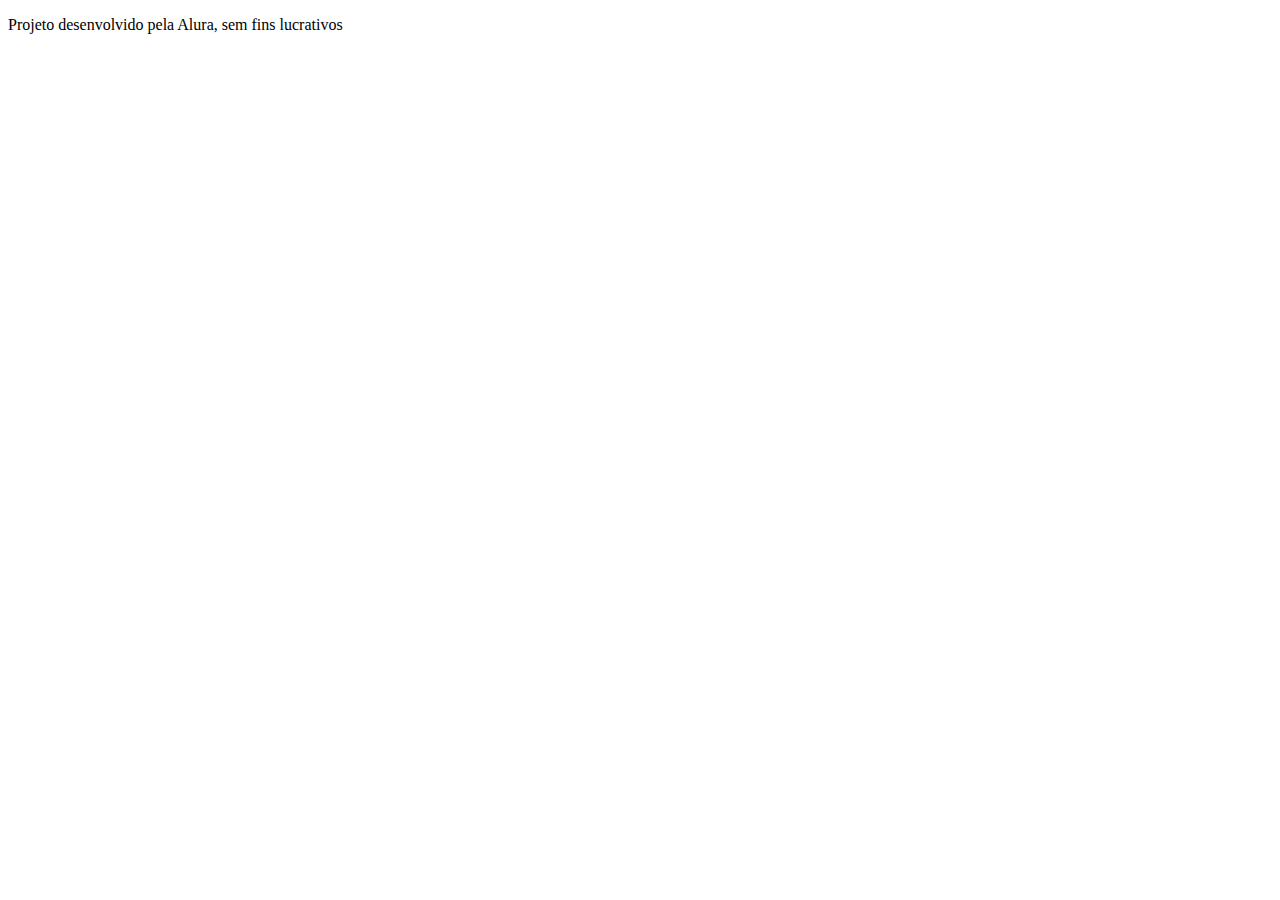
==== index.html @ 9d83c1ab "Add files via upload" ====
<!DOCTYPE html>
<html lang="pt-br">
<head>
    <meta charset="UTF-8">
    <meta name="viewport" content="width=device-width, initial-scale=1.0">
    <link rel="stylesheet" href="assets/style.css">
    <title>Flashcard</title>
</head>
<body>
    <main>
        <section id="container">
            <!-- <article class="cartao">
                <div class="cartao__conteudo">
                    <h3>Programação</h3>
                    <div class="cartao__conteudo__pergunta">
                        <p>O que é JavaScript?</p>
                    </div>
                    <div class="cartao__conteudo__resposta">
                        <p>O JavaScript é uma linguagem de programação</p>
                    </div>
                </div>
            </article> -->
        </section>
    </main>
    <footer>
        <p>Projeto desenvolvido pela Alura, sem fins lucrativos</p>
    </footer>
    <script src="app.js"></script>
    <script src="perguntas.js"></script>
</body>
</html>
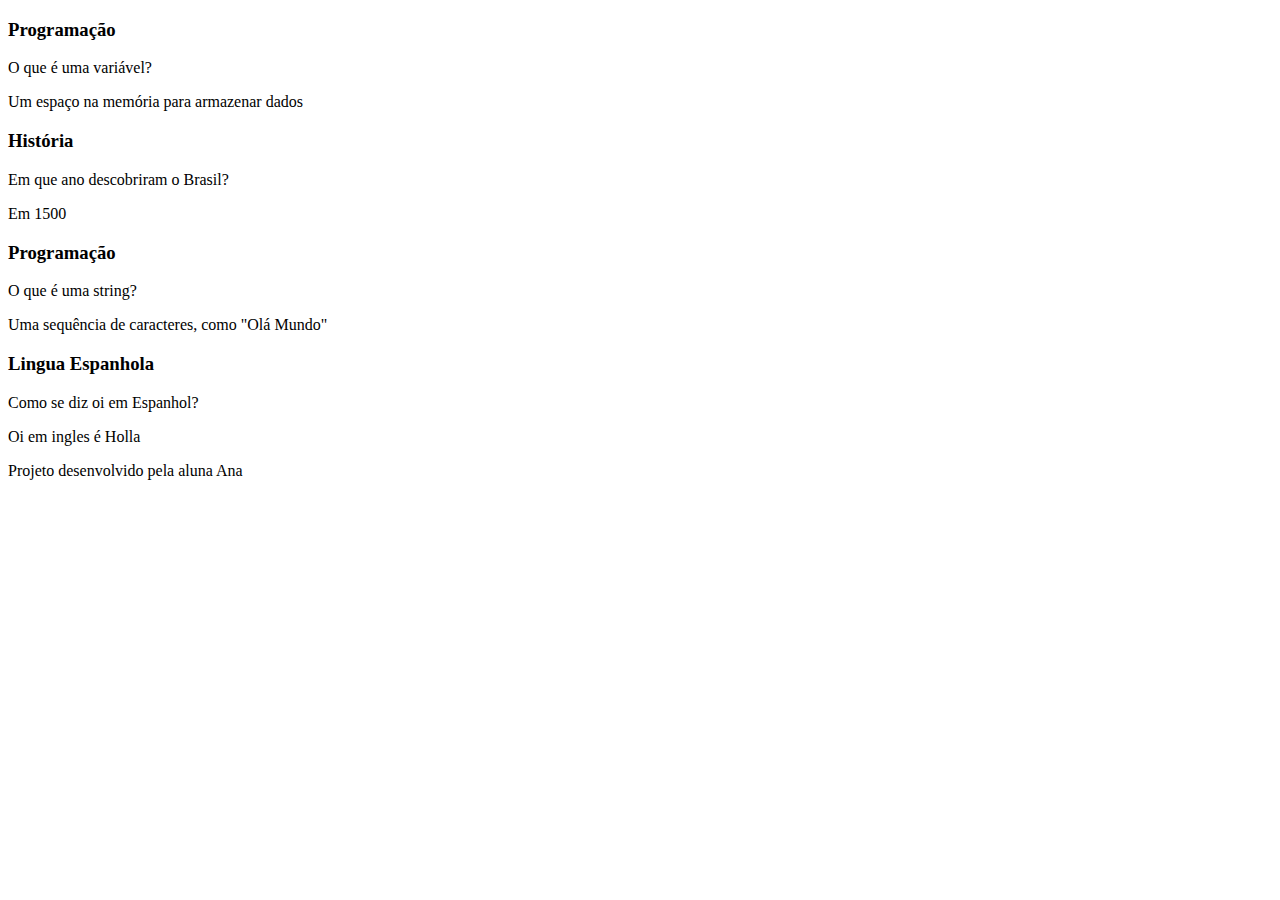
==== commit ef4e58cc: "Add files via upload" ====
--- a/index.html
+++ b/index.html
@@ -23,7 +23,7 @@
         </section>
     </main>
     <footer>
-        <p>Projeto desenvolvido pela Alura, sem fins lucrativos</p>
+        <p>Projeto desenvolvido pela aluna Ana</p>
     </footer>
     <script src="app.js"></script>
     <script src="perguntas.js"></script>
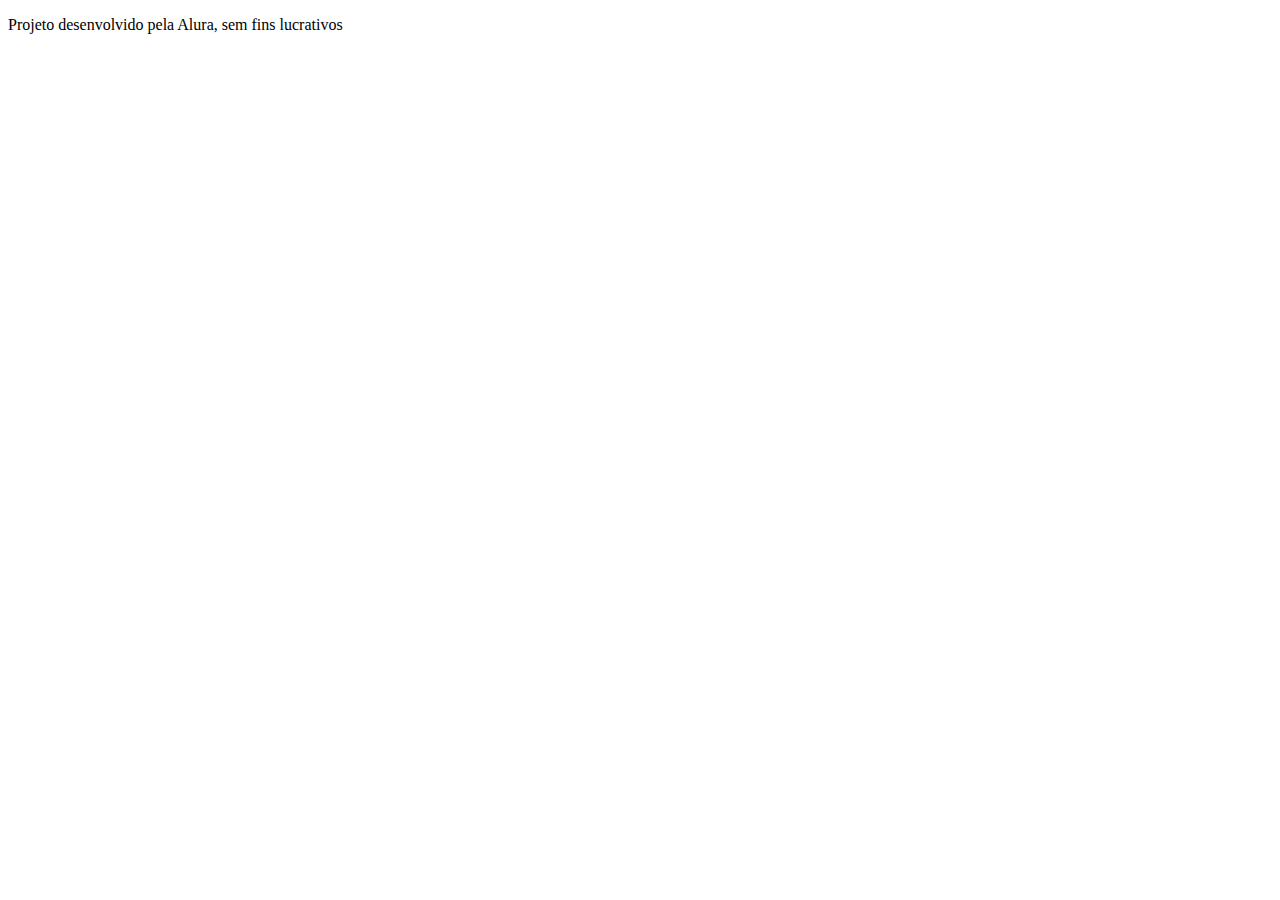
==== commit 2c856c8e: "Add files via upload" ====
--- a/index.html
+++ b/index.html
@@ -23,7 +23,7 @@
         </section>
     </main>
     <footer>
-        <p>Projeto desenvolvido pela aluna Ana</p>
+        <p>Projeto desenvolvido pela Alura, sem fins lucrativos</p>
     </footer>
     <script src="app.js"></script>
     <script src="perguntas.js"></script>
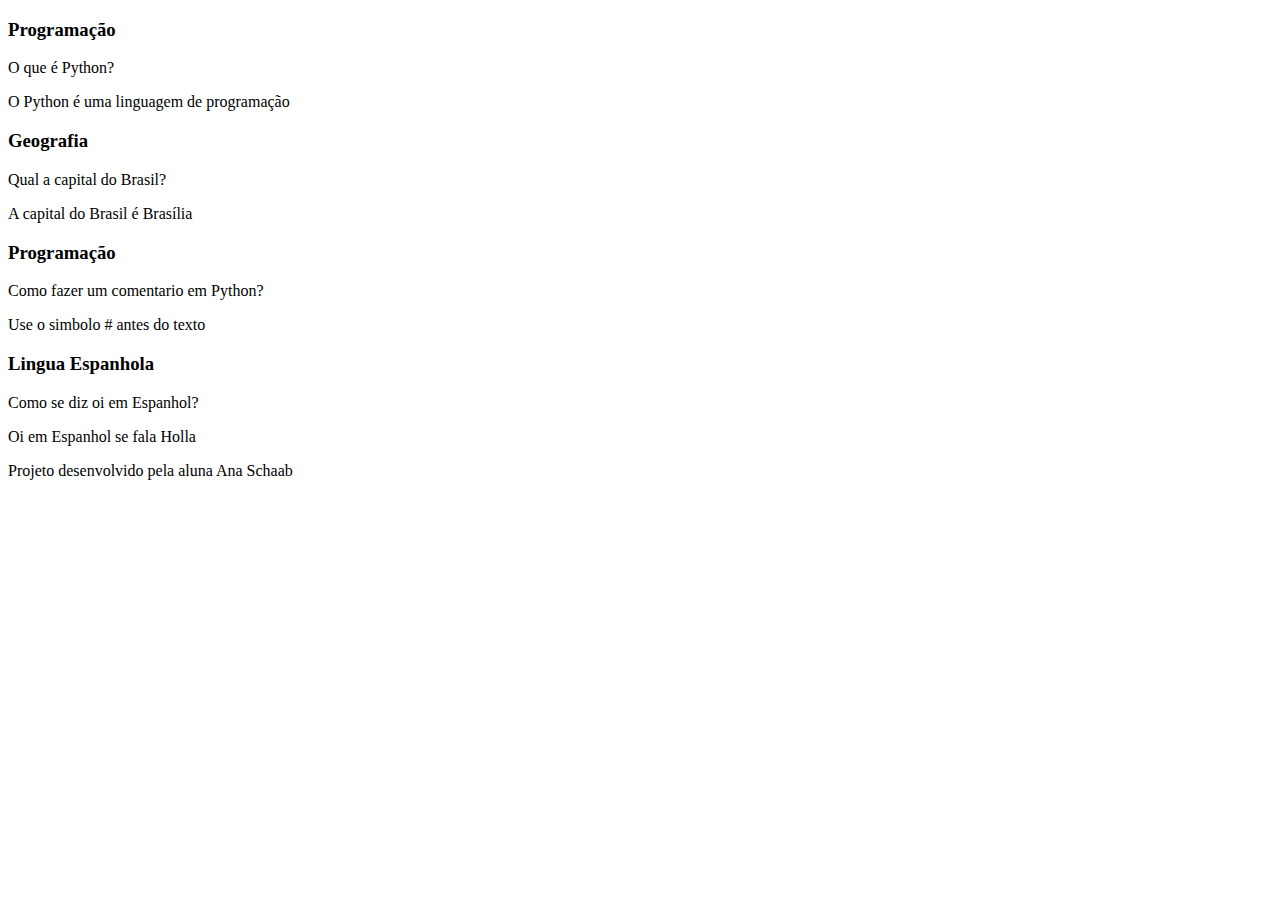
==== commit 590fbc51: "Add files via upload" ====
--- a/index.html
+++ b/index.html
@@ -23,7 +23,7 @@
         </section>
     </main>
     <footer>
-        <p>Projeto desenvolvido pela Alura, sem fins lucrativos</p>
+        <p>Projeto desenvolvido pela aluna Ana Schaab</p>
     </footer>
     <script src="app.js"></script>
     <script src="perguntas.js"></script>
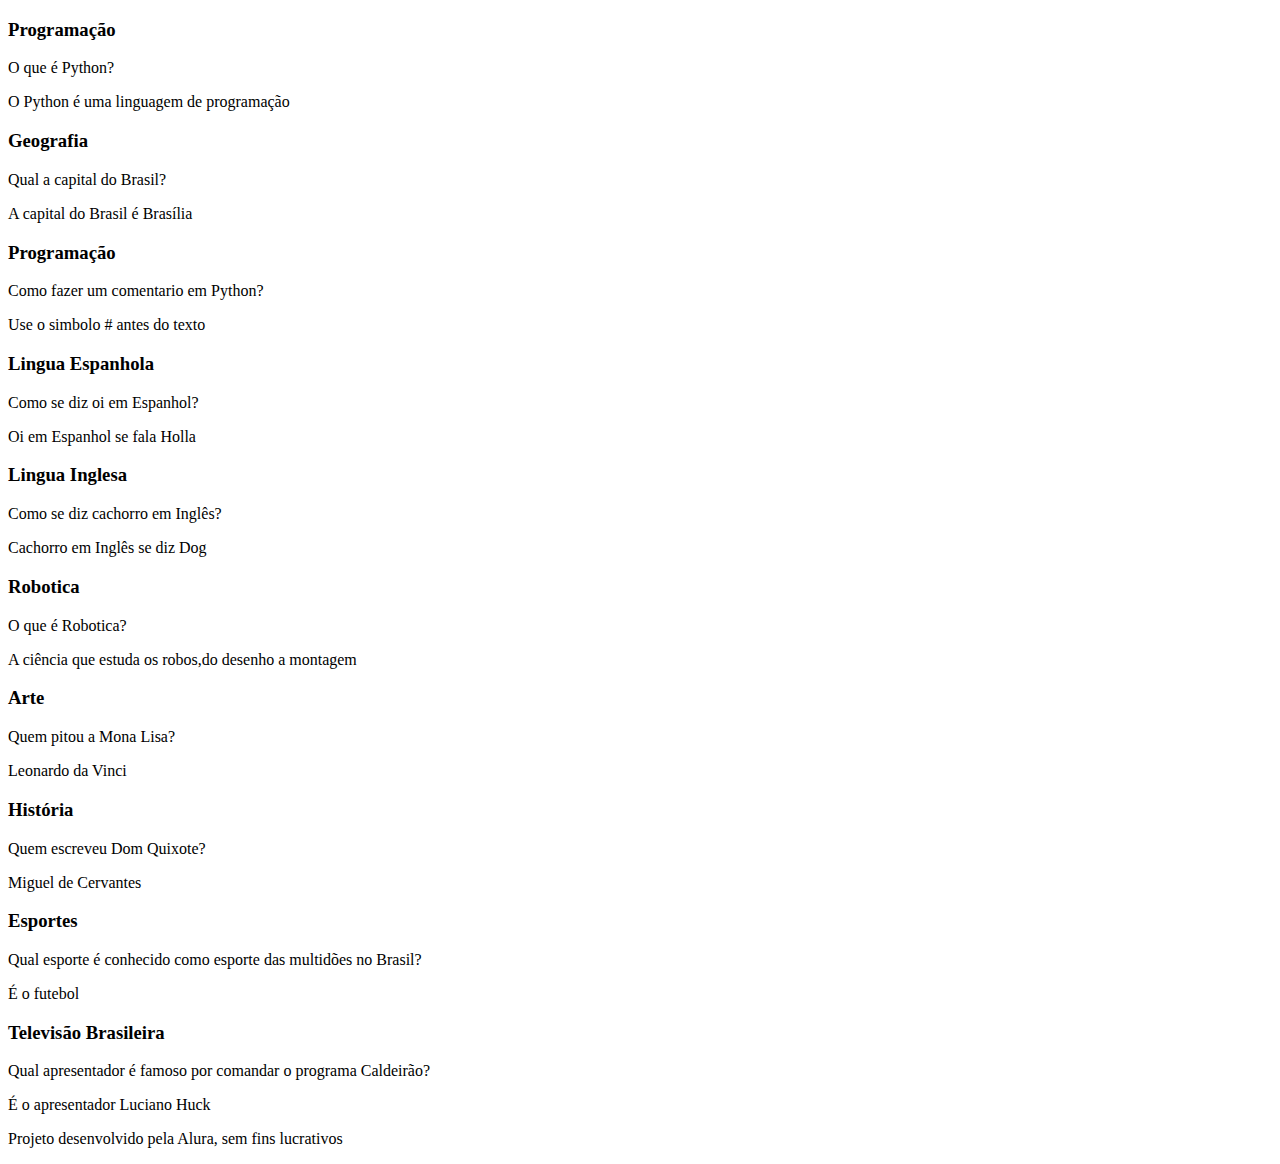
==== commit 5829e75c: "Add files via upload" ====
--- a/index.html
+++ b/index.html
@@ -23,7 +23,7 @@
         </section>
     </main>
     <footer>
-        <p>Projeto desenvolvido pela aluna Ana Schaab</p>
+        <p>Projeto desenvolvido pela Alura, sem fins lucrativos</p>
     </footer>
     <script src="app.js"></script>
     <script src="perguntas.js"></script>
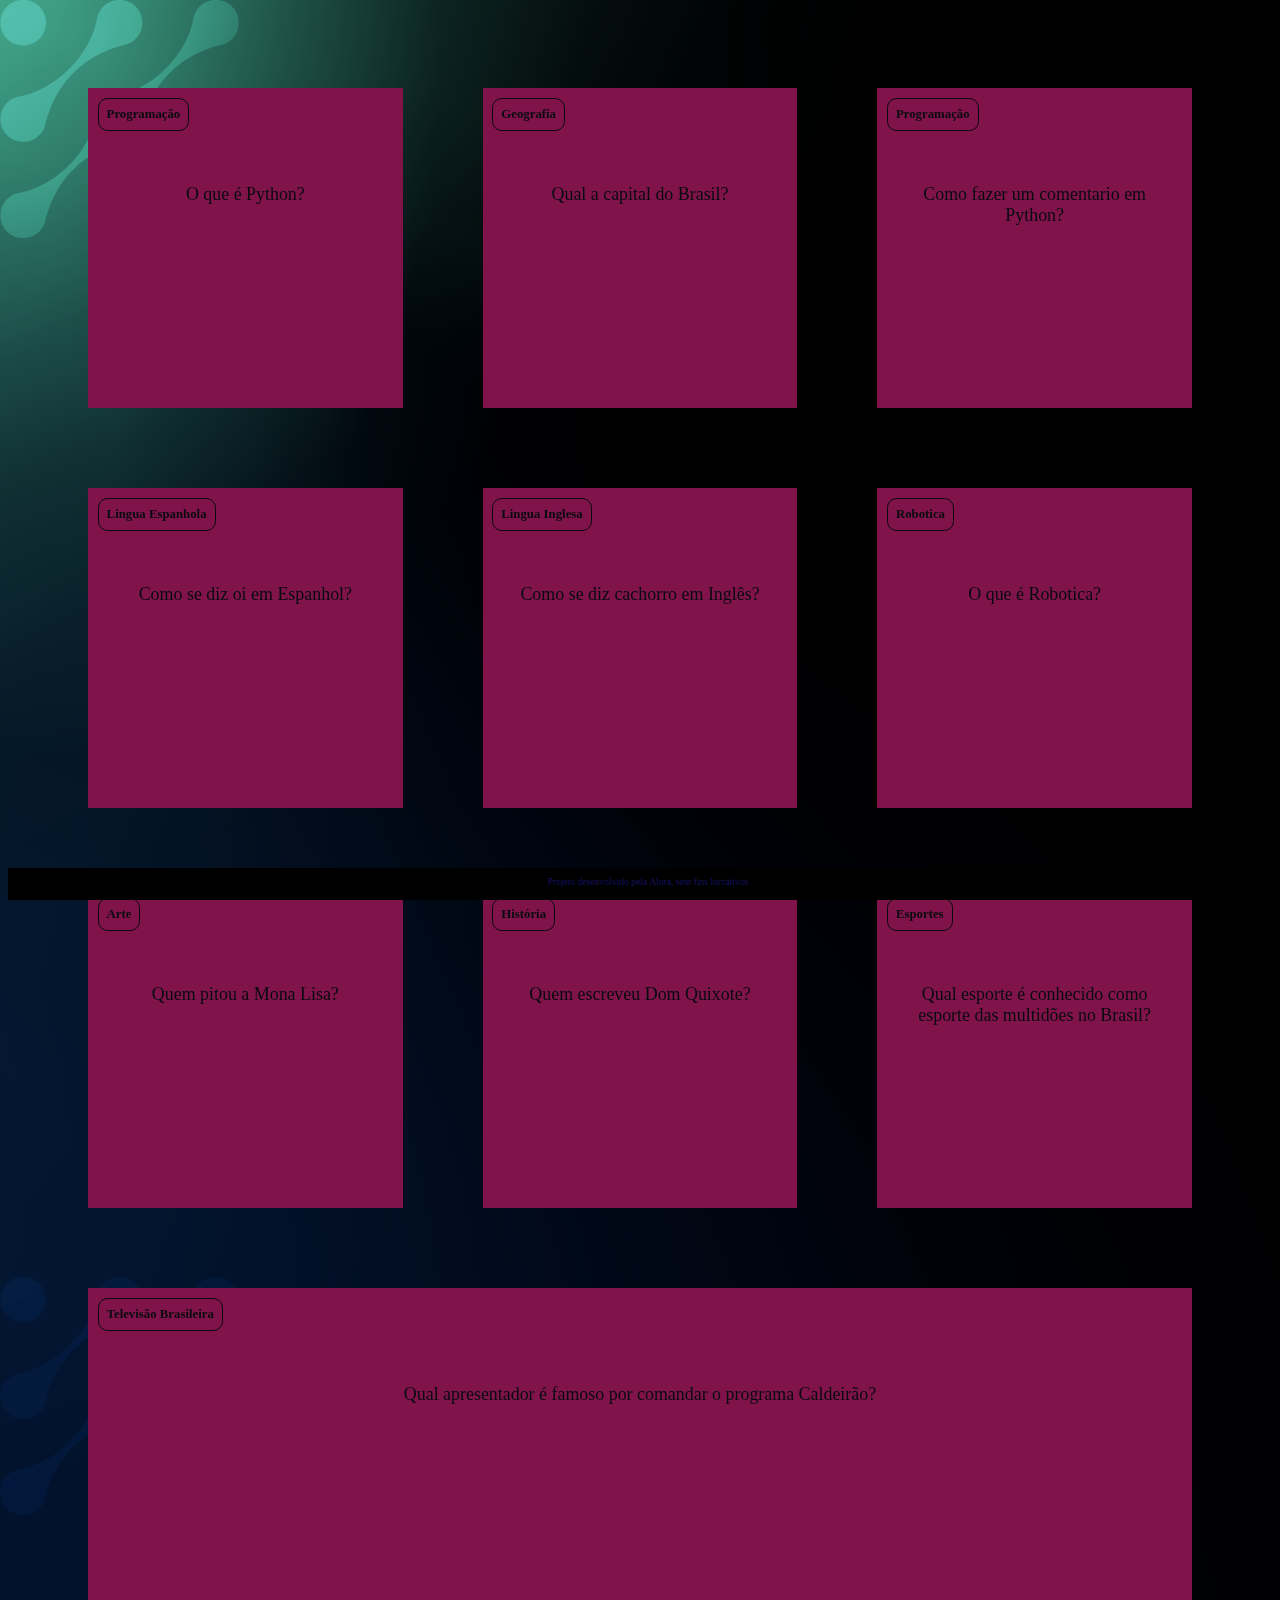
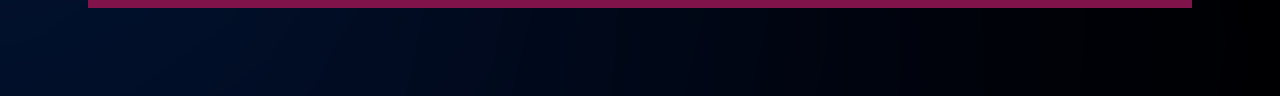
==== commit 7068aa78: "Add files via upload" ====
--- a/index.html
+++ b/index.html
@@ -27,5 +27,6 @@
     </footer>
     <script src="app.js"></script>
     <script src="perguntas.js"></script>
+    
 </body>
 </html>--- a/assets/style.css
+++ b/assets/style.css
@@ -0,0 +1,116 @@
+:root {
+    --text-color: #070a0e;
+    --card-front-color: #80144a;
+    --card-back-color: #060335;
+}
+
+body {
+    background: url('img/bg-desktop.webp');
+    font-family: 'Times New Roman', Times, serif;
+}
+
+#container {
+    display: flex; 
+    flex-wrap: wrap;
+    justify-content: space-between;
+    padding: 4rem;
+    gap: 3rem;
+}
+
+.cartao {
+    margin: 1rem 1rem;
+    height: 20rem;
+    flex-grow: 1;
+    flex-basis: calc(33% - 6rem);
+}
+
+.cartao__conteudo {
+    background-color: var(--card-front-color);
+    text-align: center;
+    /* background-color: aquamarine; */
+    height: 100%;
+    transform-style: preserve-3d;
+    transition: transform 300ms ease-in-out;
+}
+
+.cartao__conteudo h3 {
+    color: var(--text-color);
+    border: 1px solid var(--text-color);
+    text-align: left;
+    padding: 0.5rem;
+    position: absolute;
+    margin: 0.6rem;
+    border-radius: 0.6rem;
+    font-size: 1vw;
+    backface-visibility: hidden;
+}
+
+.cartao__conteudo p {
+    margin-top: 1rem;
+    padding: 2rem;
+    margin-top: 4rem;
+    font-size: 1.4vw;
+}
+
+.cartao__conteudo__pergunta p {
+    color: var(--text-color);
+    font-weight: 500;
+}
+
+.cartao__conteudo__resposta p {
+    color: var(--card-back-color);
+    font-weight: 700;
+}
+
+.cartao.active .cartao__conteudo {
+    transform: rotateY(180deg);
+}
+
+.cartao__conteudo__pergunta,
+.cartao__conteudo__resposta {
+    backface-visibility: hidden;
+    position: absolute;
+    height: 100%;
+    width: 100%;
+    box-sizing: border-box;
+}
+
+.cartao__conteudo__resposta {
+    transform: rotateY(180deg);
+    background-color: rgba(46, 2, 20, 0.2);
+    border: 4px solid var(--card-back-color);
+}
+
+footer {
+    background-color: black;
+    color: rgb(21, 16, 95);
+    position: fixed;
+    bottom: 0;
+    width: 100%;
+    height: 2rem;
+}
+
+footer p {
+    text-align: center;
+    font-size: 0.6rem;
+    margin-top: 0.5rem;
+}
+
+@media (max-width: 560px) {
+    
+    body {
+        background: url('img/bg-mobile.webp'), no-repeat cover;
+    }
+
+    .cartao {
+        flex: 1 0 calc(100% - 1rem)
+    }
+
+    .cartao__conteudo h3 {
+        font-size: 3vw;
+    }
+
+    .cartao__conteudo p {
+        font-size: 3.8vw;
+    }
+}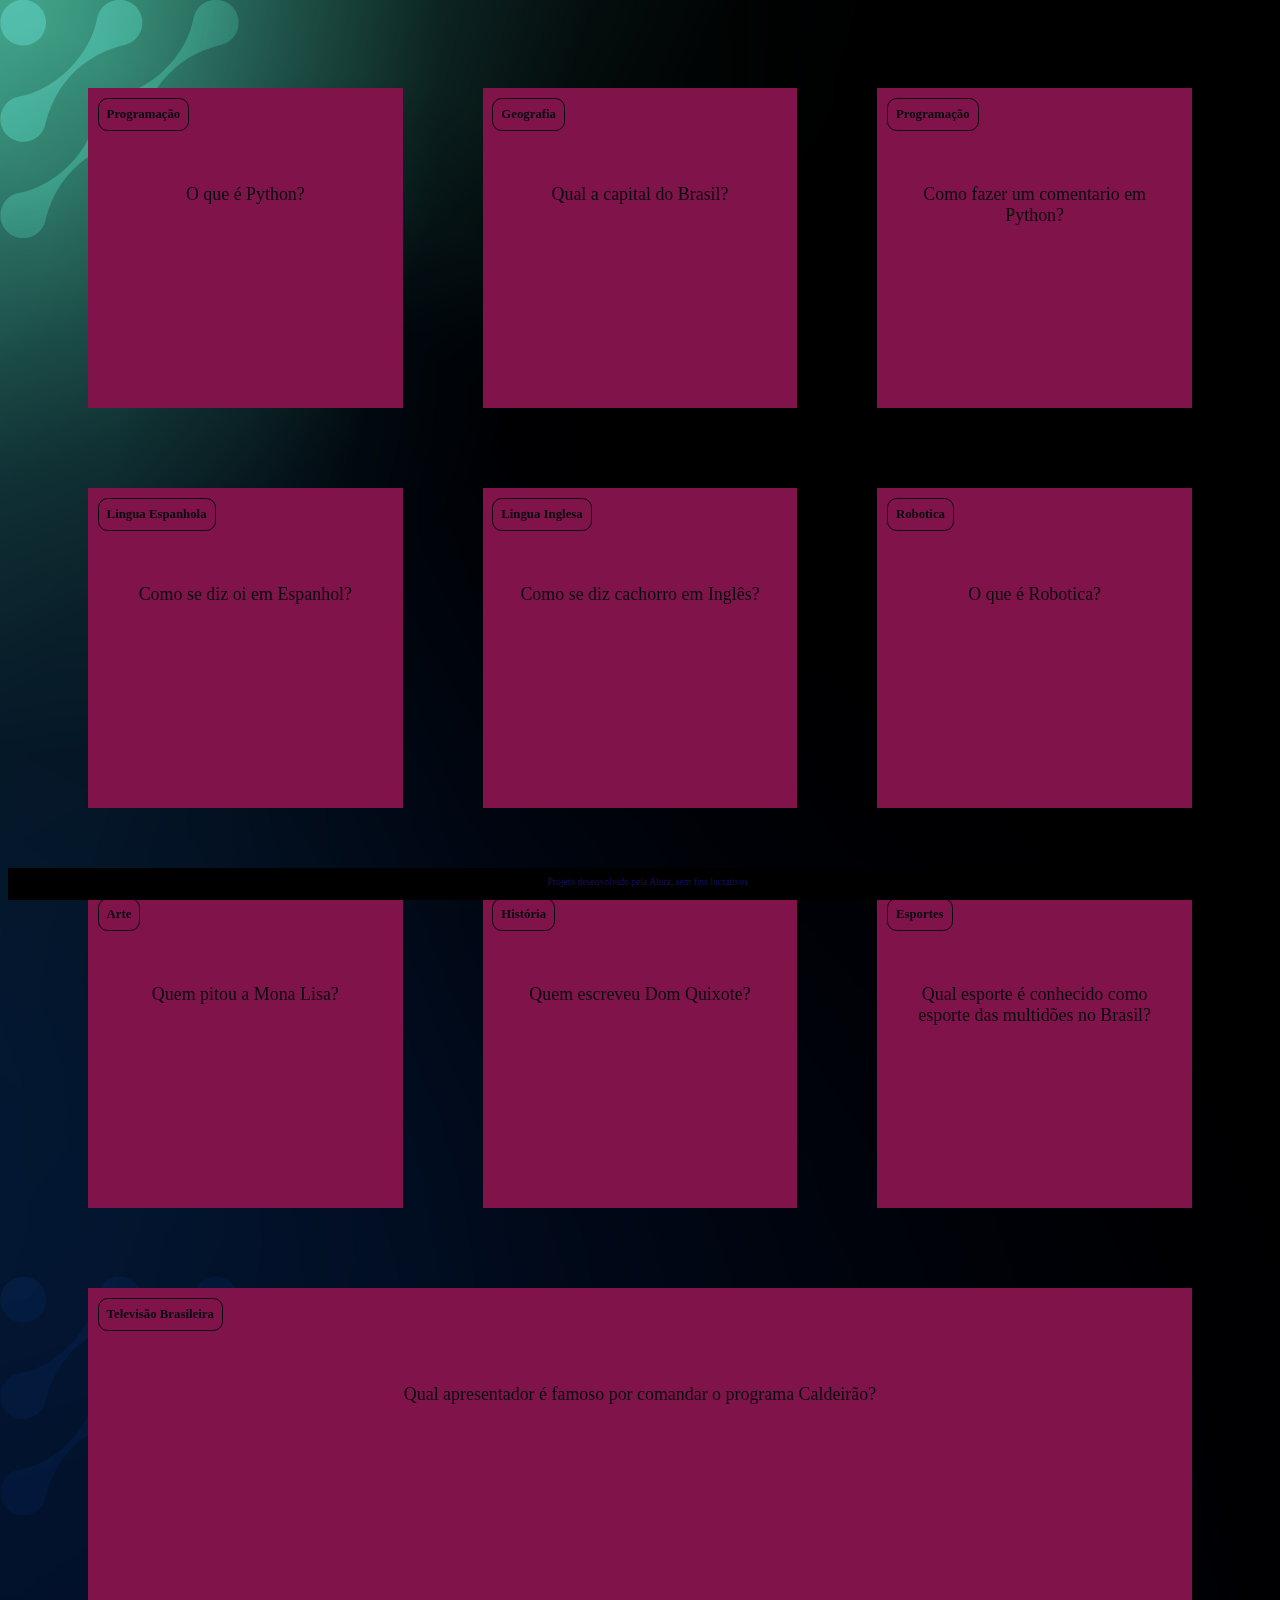
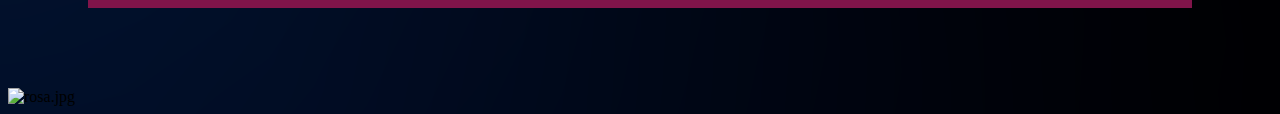
==== commit 58d4f5e4: "Add files via upload" ====
--- a/index.html
+++ b/index.html
@@ -27,6 +27,6 @@
     </footer>
     <script src="app.js"></script>
     <script src="perguntas.js"></script>
-    
+    <img src="rosa.jpg" alt="rosa.jpg">
 </body>
 </html>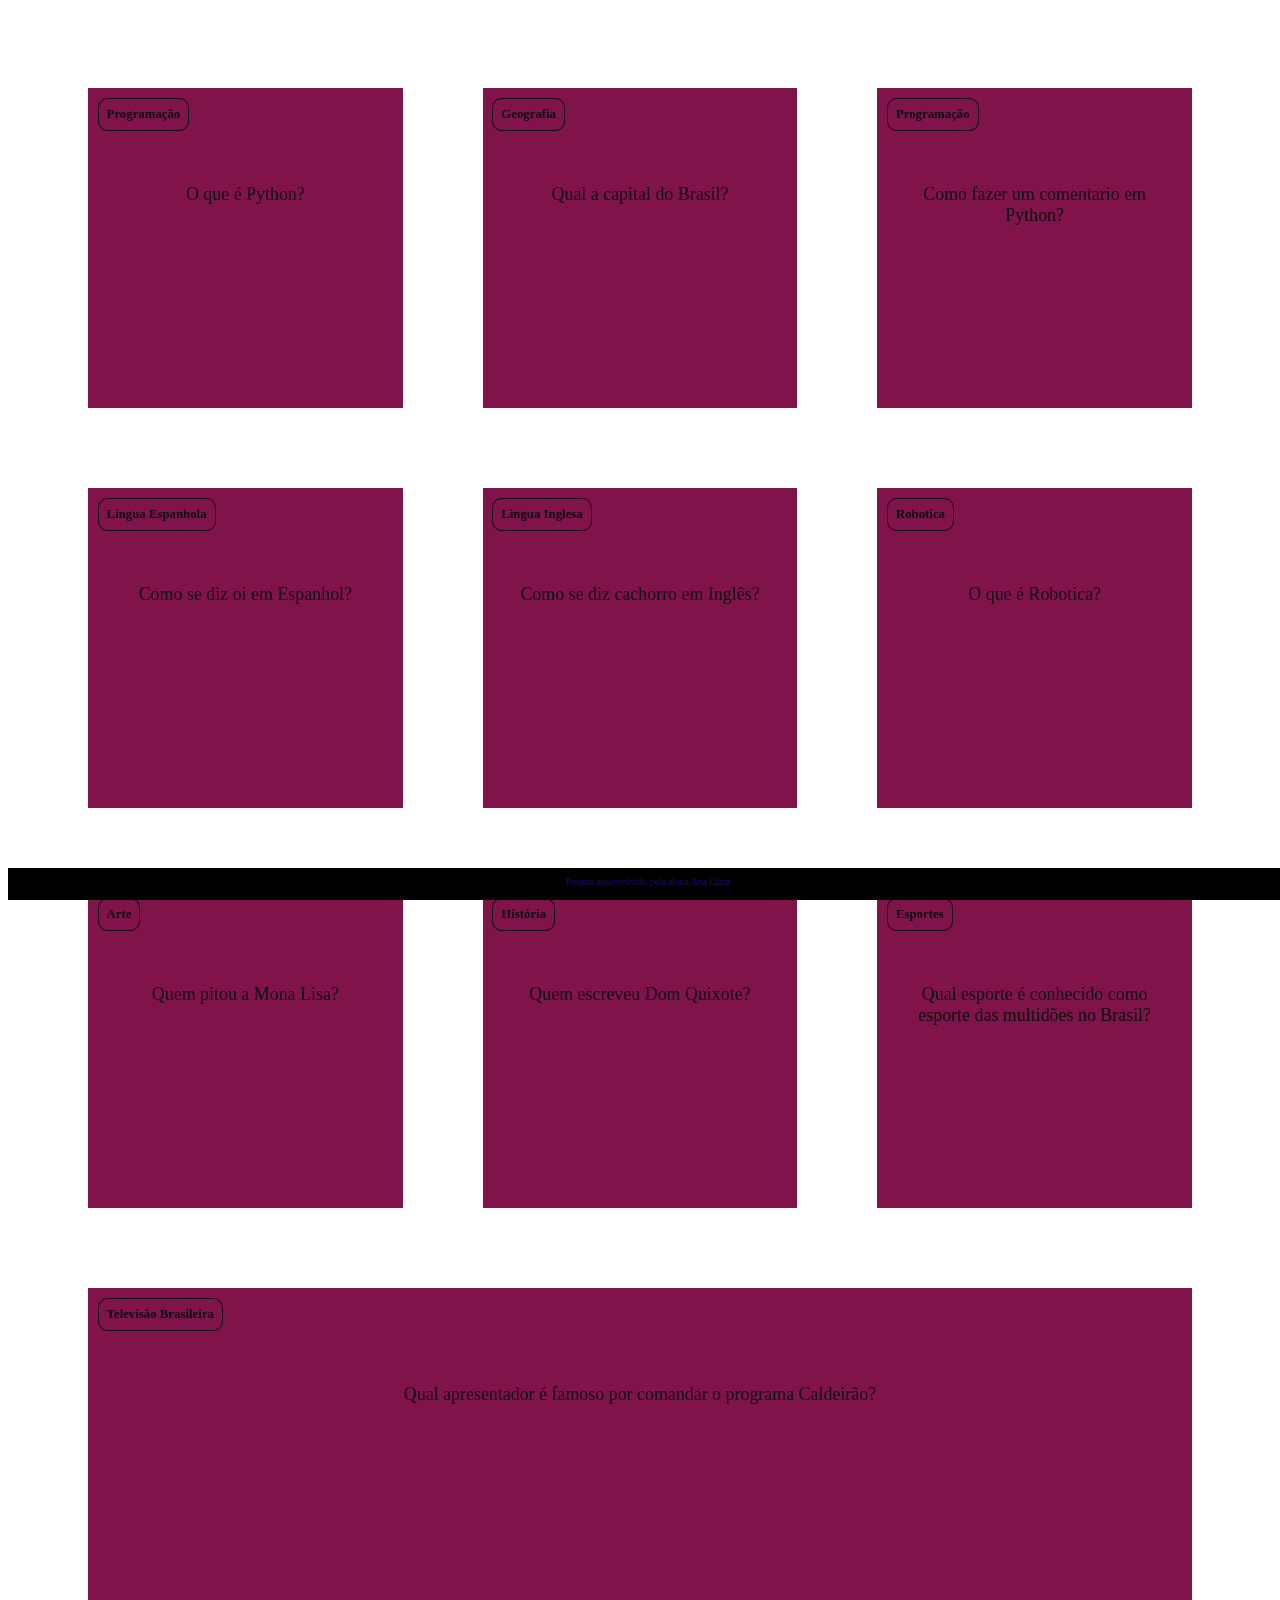
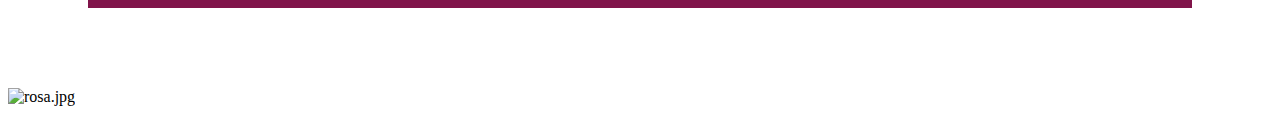
==== commit 636ec6ca: "Add files via upload" ====
--- a/index.html
+++ b/index.html
@@ -23,7 +23,7 @@
         </section>
     </main>
     <footer>
-        <p>Projeto desenvolvido pela Alura, sem fins lucrativos</p>
+        <p>Projeto desenvolvido pela aluna Ana Clara</p>
     </footer>
     <script src="app.js"></script>
     <script src="perguntas.js"></script>
